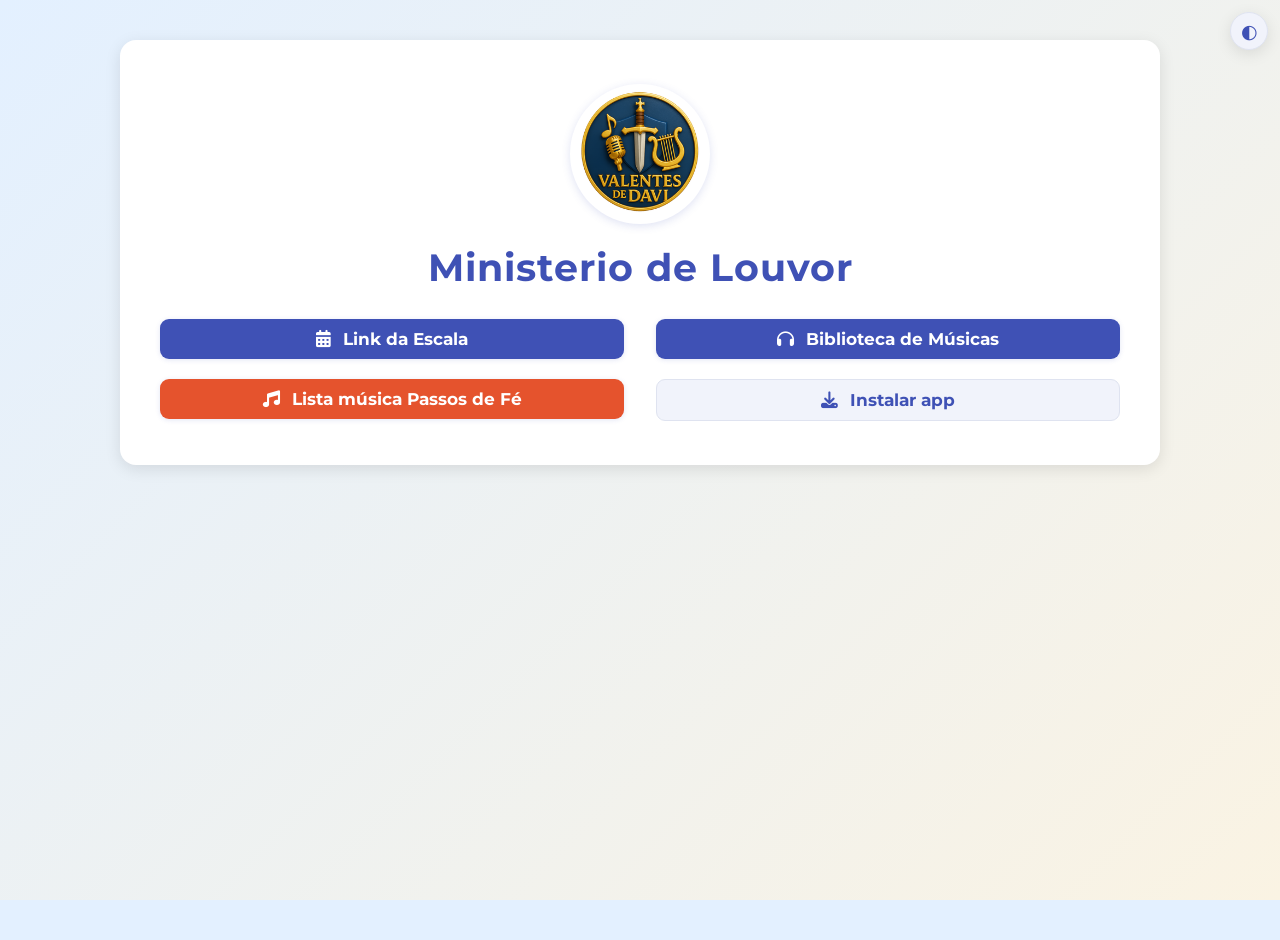
==== index.html @ 74cf9715 "Desktop: paginas usam a largura toda da tela (escala, repertorio e biblioteca em varias colunas, ini" ====
<!DOCTYPE html>
<html lang="pt-br">
<head>
  <meta charset="UTF-8" />
  <meta name="viewport" content="width=device-width, initial-scale=1" />
  <meta name="theme-color" content="#3f51b5">
  <link rel="manifest" href="manifest.webmanifest">
  <link rel="icon" type="image/png" href="icons/icon-192.png">
  <link rel="apple-touch-icon" href="icons/apple-touch-icon.png">
  <meta name="apple-mobile-web-app-capable" content="yes">
  <meta name="apple-mobile-web-app-title" content="Escala">
  <title>Ministerio de Louvor CEVD</title>
  <!-- Tipografia Moderna -->
  <link
    href="https://fonts.googleapis.com/css2?family=Plus+Jakarta+Sans:wght@500;600;700;800&display=swap"
    rel="stylesheet"
  />
  <link
    href="https://fonts.googleapis.com/css?family=Montserrat:400,500,600,700,800&display=swap"
    rel="stylesheet"
  />
  <!-- Ícones FontAwesome -->
  <link
    rel="stylesheet"
    href="https://cdnjs.cloudflare.com/ajax/libs/font-awesome/6.4.0/css/all.min.css"
  />
  <link rel="stylesheet" href="theme.css">
  <script src="theme.js"></script>
  <script src="site.js" defer></script>
  <style>
    body {
      background: var(--bg);
      background-image: var(--page-bg);
      background-attachment: fixed;
      font-family: var(--font);
      margin: 0;
      padding: 0;
      color: var(--text);
      min-height: 100vh;
    }

    .wrapper {
      display: flex;
      max-width: 1400px;
      margin: 40px auto;
      gap: 40px;
      padding: 0 16px;
      box-sizing: border-box;
      justify-content: center;
      flex-wrap: wrap;
    }

    .container {
      background: var(--surface);
      box-shadow: var(--shadow);
      border-radius: var(--radius);
      padding: 32px 16px;
      animation: fadeIn 1.2s;
      flex: 1 1 600px;
      max-width: 600px;
      box-sizing: border-box;
      min-width: 280px;
    }

    .logo {
      display: block;
      margin: 0 auto 18px auto;
      max-width: 120px;
      border-radius: 50%;
      box-shadow: 0 2px 8px rgba(63, 81, 181, 0.17);
      background: var(--surface);
      animation: fadeIn 1.2s;
    }

    h1 {
      text-align: center;
      color: var(--brand-text);
      margin-bottom: 24px;
      margin-top: 0;
      font-weight: 700;
      letter-spacing: 1px;
      font-size: 2.1em;
      animation: fadeIn 1.4s;
    }

    .spreadsheet {
      text-align: center;
      margin-top: 32px;
      animation: fadeIn 2s;
    }

    .spreadsheet a,
    .spreadsheet button {
      background: var(--brand);
      padding: 10px 26px;
      border-radius: 9px;
      color: var(--on-brand);
      text-decoration: none;
      font-weight: bold;
      font-size: 1.05em;
      transition: background 0.2s, box-shadow 0.2s;
      box-shadow: 0 1px 5px rgba(63, 81, 181, 0.15);
      display: block;
      width: 100%;
      max-width: 320px;
      margin: 0 auto;
      box-sizing: border-box;
      border: 0;
      cursor: pointer;
      font-family: inherit;
      text-align: center;
    }

    .spreadsheet a i,
    .spreadsheet button i {
      margin-right: 7px;
    }

    .spreadsheet a:hover,
    .spreadsheet button:hover {
      background: var(--brand-dark);
      box-shadow: 0 4px 16px rgba(63, 81, 181, 0.25);
    }

    .spreadsheet .coral { background: var(--coral); }
    .spreadsheet .coral:hover { background: var(--coral-dark); }

    .spreadsheet .ghost {
      background: var(--surface-2);
      color: var(--brand-text);
      border: 1px solid var(--border);
      box-shadow: none;
    }
    .spreadsheet .ghost:hover { background: var(--brand-soft); }

    .spreadsheet a:focus-visible,
    .spreadsheet button:focus-visible,
    .close-btn:focus-visible,
    .music-link:focus-visible,
    .playlist-link:focus-visible {
      outline: 3px solid var(--brand-text);
      outline-offset: 3px;
    }

    .help {
      text-align: center;
      color: var(--muted);
      font-size: 0.85em;
      margin: 14px auto 0;
      max-width: 320px;
    }

    @keyframes fadeIn {
      from { opacity: 0; transform: translateY(25px); }
      to { opacity: 1; transform: translateY(0); }
    }

    @media (max-width: 960px) {
      .wrapper { gap: 24px; }
    }

    /* Desktop: o cartão cresce e os botões ficam em duas colunas */
    @media (min-width: 900px) {
      .container { flex: 1 1 auto; max-width: 1040px; display: grid; grid-template-columns: repeat(2, minmax(0, 1fr)); gap: 20px 32px; padding: 44px 40px; }
      .container > .logo, .container > h1, .container > .help { grid-column: 1 / -1; }
      .container .logo { max-width: 140px; margin-bottom: 0; }
      .container h1 { margin-bottom: 8px; font-size: 2.4em; }
      .container > .spreadsheet { margin-top: 0; }
      .spreadsheet a, .spreadsheet button { max-width: none; }
    }

    @media (max-width: 650px) {
      .wrapper { flex-direction: column; align-items: center; gap: 32px; }
      .container { max-width: 100%; flex-basis: auto; min-width: auto; }
    }

    /* Janela do Passos de Fé: mesmo visual do app Valentes Connected (creme, azul-marinho e dourado) */
    .music-modal {
      --ap-bg: #f7f1e6; --ap-surface: #f8f0e4; --ap-strong: #f3e8d8; --ap-muted: #ede0cb;
      --ap-border: rgba(120, 53, 15, 0.12); --ap-text: #1f2937; --ap-text-muted: #6b7280;
      --ap-brand: #1e3a8a; --ap-brand-text: #1e3a8a; --ap-brand-soft: rgba(30, 58, 138, 0.1);
      --ap-accent: #eab308; --ap-shadow: 0 18px 44px rgba(39, 26, 12, 0.2);
      display: none;
      position: fixed;
      inset: 0;
      background: rgba(15, 23, 42, 0.6);
      -webkit-backdrop-filter: blur(4px);
      backdrop-filter: blur(4px);
      z-index: 1000;
      overflow-y: auto;
      font-family: 'Plus Jakarta Sans', var(--font);
    }
    @media (prefers-color-scheme: dark) {
      :root:not([data-theme="light"]) .music-modal {
        --ap-bg: #08111f; --ap-surface: #0c1627; --ap-strong: #111f36; --ap-muted: #13233b;
        --ap-border: rgba(255, 255, 255, 0.09); --ap-text: #f8fafc; --ap-text-muted: #94a3b8;
        --ap-brand: #2447a8; --ap-brand-text: #7fb0ff; --ap-brand-soft: rgba(96, 165, 250, 0.14);
        --ap-shadow: 0 28px 80px rgba(2, 6, 23, 0.6);
      }
    }
    :root[data-theme="dark"] .music-modal {
      --ap-bg: #08111f; --ap-surface: #0c1627; --ap-strong: #111f36; --ap-muted: #13233b;
      --ap-border: rgba(255, 255, 255, 0.09); --ap-text: #f8fafc; --ap-text-muted: #94a3b8;
      --ap-brand: #2447a8; --ap-brand-text: #7fb0ff; --ap-brand-soft: rgba(96, 165, 250, 0.14);
      --ap-shadow: 0 28px 80px rgba(2, 6, 23, 0.6);
    }

    .modal-content {
      background-color: var(--ap-bg);
      background-image:
        radial-gradient(circle at top left, rgba(234, 179, 8, 0.12), transparent 30%),
        radial-gradient(circle at top right, rgba(30, 58, 138, 0.12), transparent 32%);
      color: var(--ap-text);
      margin: 16px auto;
      width: calc(100% - 32px);
      max-width: none;
      height: calc(100vh - 32px);
      height: calc(100dvh - 32px);
      overflow-y: auto;
      overscroll-behavior: contain;
      border: 1px solid var(--ap-border);
      border-radius: 2rem;
      box-shadow: var(--ap-shadow);
      animation: fadeIn 0.35s ease;
    }

    .modal-header {
      position: sticky;
      top: 0;
      z-index: 10;
      display: flex;
      flex-wrap: wrap;
      align-items: center;
      gap: 14px 16px;
      padding: 22px 26px;
      background: var(--ap-strong);
      border-bottom: 1px solid var(--ap-border);
      border-radius: 2rem 2rem 0 0;
    }
    .mh-icon {
      flex: none;
      width: 48px;
      height: 48px;
      display: grid;
      place-items: center;
      border-radius: 1rem;
      background: var(--ap-brand);
      color: #fff;
      font-size: 20px;
      box-shadow: 0 8px 20px rgba(30, 58, 138, 0.3);
    }
    .mh-text { flex: 1 1 200px; min-width: 0; }
    .mh-title {
      margin: 0;
      font-size: 1.3rem;
      font-weight: 800;
      text-transform: uppercase;
      letter-spacing: -0.01em;
      color: var(--ap-text);
    }
    .mh-sub {
      margin: 4px 0 0;
      display: flex;
      align-items: center;
      gap: 10px;
      flex-wrap: wrap;
      font-size: 0.68rem;
      font-weight: 700;
      text-transform: uppercase;
      letter-spacing: 0.14em;
      color: var(--ap-text-muted);
    }
    .mh-count {
      padding: 3px 11px;
      border-radius: 999px;
      border: 1px solid rgba(30, 58, 138, 0.22);
      background: var(--ap-brand-soft);
      color: var(--ap-brand-text);
      letter-spacing: 0.1em;
    }
    .close-btn {
      flex: none;
      width: 40px;
      height: 40px;
      display: inline-flex;
      align-items: center;
      justify-content: center;
      border: 1px solid var(--ap-border);
      border-radius: 0.75rem;
      background: var(--ap-muted);
      color: var(--ap-text-muted);
      font-size: 16px;
      cursor: pointer;
      box-shadow: 0 1px 2px rgba(15, 23, 42, 0.06);
      transition: color 0.2s, background-color 0.2s, transform 0.2s;
    }
    .close-btn:hover { color: var(--ap-brand-text); background: var(--ap-surface); }
    .close-btn:active { transform: scale(0.96); }
    .mh-actions { flex: 1 1 100%; display: flex; flex-wrap: wrap; gap: 10px; }
    .playlist-link,
    .more-link {
      display: inline-flex;
      align-items: center;
      gap: 8px;
      padding: 10px 18px;
      border-radius: 999px;
      font-size: 0.68rem;
      font-weight: 800;
      text-transform: uppercase;
      letter-spacing: 0.1em;
      text-decoration: none;
      transition: transform 0.2s, box-shadow 0.2s, background-color 0.2s;
    }
    .playlist-link { background: var(--ap-accent); color: #1f2937; box-shadow: 0 6px 16px rgba(234, 179, 8, 0.35); }
    .playlist-link:hover { transform: translateY(-2px); box-shadow: 0 10px 22px rgba(234, 179, 8, 0.45); }
    .more-link { background: var(--ap-muted); color: var(--ap-text-muted); border: 1px solid var(--ap-border); }
    .more-link:hover { background: var(--ap-surface); color: var(--ap-brand-text); }

    .music-list {
      padding: 22px 26px 28px;
      display: grid;
      grid-template-columns: repeat(auto-fill, minmax(280px, 1fr));
      gap: 14px;
    }
    .music-empty { grid-column: 1 / -1; text-align: center; color: var(--ap-text-muted); margin: 20px 0; }

    .music-item {
      background: var(--ap-surface);
      border: 1px solid var(--ap-border);
      border-radius: 1.25rem;
      overflow: hidden;
      box-shadow: 0 1px 2px rgba(15, 23, 42, 0.06);
      transition: transform 0.2s, box-shadow 0.2s;
    }
    .music-item:hover { transform: translateY(-3px); box-shadow: 0 14px 30px rgba(15, 23, 42, 0.14); }
    .mi-top {
      display: flex;
      align-items: center;
      gap: 12px;
      padding: 14px;
      border-bottom: 1px solid var(--ap-border);
    }
    .mi-icon {
      flex: none;
      width: 40px;
      height: 40px;
      display: grid;
      place-items: center;
      border-radius: 0.75rem;
      background: var(--ap-brand);
      color: #fff;
      font-size: 14px;
    }
    .mi-text { flex: 1; min-width: 0; }
    .music-title {
      font-size: 0.78rem;
      font-weight: 800;
      text-transform: uppercase;
      line-height: 1.25;
      color: var(--ap-text);
      overflow-wrap: anywhere;
    }
    .music-artist { margin-top: 3px; font-size: 0.7rem; font-weight: 600; color: var(--ap-text-muted); }
    .mi-num {
      flex: none;
      width: 32px;
      height: 32px;
      display: grid;
      place-items: center;
      border-radius: 0.6rem;
      background: var(--ap-muted);
      font-size: 0.7rem;
      font-weight: 800;
      color: var(--ap-text-muted);
      font-variant-numeric: tabular-nums;
    }
    .music-links { display: grid; grid-template-columns: repeat(4, 1fr); gap: 6px; padding: 12px 14px 14px; }
    .music-link {
      display: flex;
      align-items: center;
      justify-content: center;
      padding: 10px 0;
      border-radius: 0.6rem;
      background: var(--ap-strong);
      border: 1px solid var(--ap-border);
      font-size: 13px;
      text-decoration: none;
      transition: transform 0.2s, box-shadow 0.2s, background-color 0.2s, color 0.2s, border-color 0.2s;
    }
    .music-link:hover { transform: scale(1.08); box-shadow: 0 6px 14px rgba(15, 23, 42, 0.18); color: #fff; }
    .music-link.yt { color: #dc2626; }
    .music-link.sp { color: #16a34a; }
    .music-link.lt { color: #2563eb; }
    .music-link.cf { color: #9333ea; }
    .music-link.yt:hover { background: #dc2626; border-color: #dc2626; }
    .music-link.sp:hover { background: #16a34a; border-color: #16a34a; }
    .music-link.lt:hover { background: #2563eb; border-color: #2563eb; }
    .music-link.cf:hover { background: #9333ea; border-color: #9333ea; }

    /* Desktop: a janela usa a tela toda; o cabeçalho vira uma linha só e a lista ganha mais colunas */
    @media (min-width: 900px) {
      .modal-header { flex-wrap: nowrap; padding: 22px 32px; }
      .mh-text { order: 1; }
      .mh-actions { order: 2; flex: none; }
      .close-btn { order: 3; }
      .music-list { padding: 28px 32px 36px; gap: 16px; }
    }
    @media (min-width: 1400px) {
      .mh-title { font-size: 1.6rem; }
      .music-title { font-size: 0.85rem; }
      .music-artist { font-size: 0.76rem; }
      .music-list { grid-template-columns: repeat(auto-fill, minmax(320px, 1fr)); }
    }

    /* Celular: folha em tela cheia, uma coluna, botões fáceis de tocar e respeitando a área segura */
    @media (max-width: 640px) {
      .modal-content { margin: 0; width: 100%; height: 100vh; height: 100dvh; border: 0; border-radius: 0; }
      .modal-header { padding: max(14px, env(safe-area-inset-top)) 14px 14px; border-radius: 0; gap: 12px; }
      .mh-icon { width: 42px; height: 42px; font-size: 17px; }
      .mh-title { font-size: 1.1rem; }
      .mh-actions { gap: 8px; }
      .playlist-link, .more-link { flex: 1 1 100%; justify-content: center; padding: 12px 16px; }
      .music-list { padding: 14px 14px max(24px, env(safe-area-inset-bottom)); grid-template-columns: 1fr; gap: 12px; }
      .music-link { padding: 13px 0; font-size: 15px; }
    }
  </style>
</head>
<body>
  <button type="button" class="theme-btn theme-fab" data-theme-toggle></button>
  <div class="wrapper">
    <!-- Ministério Louvor -->
    <div class="container">
      <img src="logo louvor.png" alt="Logo Valentes de Davi" class="logo" />
      <h1>Ministerio de Louvor</h1>

      <div class="spreadsheet">
        <a
          href="escala/"
        >
          <i class="fa-solid fa-calendar-days"></i> Link da Escala
        </a>
      </div>

      <div class="spreadsheet">
        <a
          href="musicas/biblioteca-musicas.html"
        >
          <i class="fa-solid fa-headphones"></i> Biblioteca de Músicas
        </a>
      </div>

      <div class="spreadsheet">
        <button type="button" id="openMusic" class="coral" aria-haspopup="dialog">
          <i class="fa-solid fa-music"></i> Lista música Passos de Fé
        </button>
      </div>

      <div class="spreadsheet" id="installBox">
        <button type="button" id="install" class="ghost"><i class="fa-solid fa-download"></i> Instalar app</button>
      </div>
      <p class="help" id="installHelp" hidden>Para instalar: no Chrome ou Edge, abra o menu do navegador (⋮) e toque em "Instalar app" ou "Adicionar à tela inicial". No iPhone, toque em Compartilhar e depois em "Adicionar à Tela de Início".</p>
    </div>
  </div>

  <!-- Modal de Músicas -->
  <div id="musicModal" class="music-modal" role="dialog" aria-modal="true" aria-labelledby="musicModalTitle">
    <div class="modal-content">
      <div class="modal-header">
        <span class="mh-icon" aria-hidden="true"><i class="fa-solid fa-music"></i></span>
        <div class="mh-text">
          <h2 id="musicModalTitle" class="mh-title">Passos de Fé</h2>
          <p class="mh-sub">Lista de músicas <span class="mh-count" id="musicCount"></span></p>
        </div>
        <button class="close-btn" id="closeMusic" type="button" aria-label="Fechar"><i class="fa-solid fa-xmark" aria-hidden="true"></i></button>
        <div class="mh-actions">
          <a href="https://music.youtube.com/playlist?list=PLXBrOMx1jKOD9VeCl7CZ34H29x4gSOY9n&si=ZlGxVbCV6Nu5wPfF" target="_blank" rel="noopener noreferrer" class="playlist-link"><i class="fa-brands fa-youtube" aria-hidden="true"></i> Playlist no YouTube Music</a>
          <a href="musicas/biblioteca-musicas.html?tema=Passos%20de%20F%C3%A9" class="more-link"><i class="fa-solid fa-book-open" aria-hidden="true"></i> Todas do tema na Biblioteca</a>
        </div>
      </div>

      <div class="music-list" id="musicList"><p class="music-empty" id="musicEmpty">Carregando a lista…</p></div>
    </div>
  </div>

  <script>
    // Lista do Passos de Fé: a ordem vem de passos-de-fe.json e cada música é buscada na Biblioteca de Músicas
    // (nome e cantor oficiais). Os links de letra e cifra do arquivo continuam valendo.
    var BIB_URL = 'https://ipdrbhkzluuwjulkhjkd.supabase.co/functions/v1/biblioteca-musicas';
    function nrm(t) { return String(t || '').normalize('NFD').replace(/[̀-ͯ]/g, '').toLowerCase().replace(/[^a-z0-9 ]/g, ' ').replace(/\s+/g, ' ').trim(); }
    function dist(a, b) {
      var prev = [], i, j;
      for (j = 0; j <= b.length; j++) prev[j] = j;
      for (i = 1; i <= a.length; i++) {
        var cur = [i];
        for (j = 1; j <= b.length; j++) cur[j] = Math.min(prev[j] + 1, cur[j - 1] + 1, prev[j - 1] + (a.charAt(i - 1) === b.charAt(j - 1) ? 0 : 1));
        prev = cur;
      }
      return prev[b.length];
    }
    function mesmoCantor(a, b) {
      a = nrm(a); b = nrm(b);
      return a === b || a.indexOf(b) >= 0 || b.indexOf(a) >= 0 || dist(a, b) <= 2;
    }
    function achaNaBiblioteca(item, lib) {
      var t = nrm(item.musica);
      return lib.filter(function (l) { return nrm(l.musica) === t && mesmoCantor(l.cantor, item.cantor); })[0] || null;
    }
    function lerBiblioteca() {
      return fetch(BIB_URL, { cache: 'no-store' }).then(function (r) {
        if (!r.ok) throw new Error('http ' + r.status);
        return r.json();
      }).then(function (j) {
        try { localStorage.setItem('passos-lib', JSON.stringify(j.musicas)); } catch (e) {}
        return j.musicas;
      }).catch(function () {
        try { return JSON.parse(localStorage.getItem('passos-lib') || 'null') || []; } catch (e) { return []; }
      });
    }
    function carregarPassosDeFe() {
      var box = document.getElementById('musicList');
      Promise.all([
        fetch('passos-de-fe.json').then(function (r) { if (!r.ok) throw new Error('http ' + r.status); return r.json(); }),
        lerBiblioteca()
      ]).then(function (res) {
        var lista = res[0].musicas || [], lib = res[1];
        box.textContent = '';
        document.getElementById('musicCount').textContent = lista.length + ' músicas';
        lista.forEach(function (m, i) {
          var oficial = achaNaBiblioteca(m, lib) || m;
          var q = encodeURIComponent(oficial.musica + ' ' + oficial.cantor);
          var yt = 'https://www.youtube.com/results?search_query=' + q;
          var item = document.createElement('div'); item.className = 'music-item';
          var top = document.createElement('div'); top.className = 'mi-top';
          var icon = document.createElement('div'); icon.className = 'mi-icon';
          icon.innerHTML = '<i class="fa-solid fa-music" aria-hidden="true"></i>';
          var txt = document.createElement('div'); txt.className = 'mi-text';
          var t = document.createElement('div'); t.className = 'music-title'; t.textContent = oficial.musica;
          var a = document.createElement('div'); a.className = 'music-artist'; a.textContent = oficial.cantor;
          txt.appendChild(t); txt.appendChild(a);
          var num = document.createElement('div'); num.className = 'mi-num'; num.textContent = i + 1;
          top.appendChild(icon); top.appendChild(txt); top.appendChild(num);
          var links = document.createElement('div'); links.className = 'music-links';
          [['yt', 'YouTube', 'fa-brands fa-youtube', yt],
           ['sp', 'Spotify', 'fa-brands fa-spotify', m.spotify || 'https://open.spotify.com/search/' + q],
           ['lt', 'Letra', 'fa-solid fa-microphone-lines', m.letra || 'https://www.google.com/search?q=' + q + '%20letra%20site%3Aletras.mus.br'],
           ['cf', 'Cifra', 'fa-solid fa-guitar', m.cifra || 'https://www.google.com/search?q=' + q + '%20cifra%20site%3Acifraclub.com.br']].forEach(function (k) {
            var l = document.createElement('a');
            l.href = k[3]; l.target = '_blank'; l.rel = 'noopener noreferrer'; l.className = 'music-link ' + k[0];
            l.title = k[1]; l.setAttribute('aria-label', k[1] + ': ' + oficial.musica);
            l.innerHTML = '<i class="' + k[2] + '" aria-hidden="true"></i>';
            links.appendChild(l);
          });
          item.appendChild(top); item.appendChild(links);
          box.appendChild(item);
        });
      }).catch(function () {
        box.textContent = '';
        var p = document.createElement('p'); p.className = 'music-empty';
        p.textContent = 'Não consegui carregar a lista agora. Tente de novo mais tarde.';
        box.appendChild(p);
      });
    }
    carregarPassosDeFe();

    var musicModal = document.getElementById('musicModal');
    var openBtn = document.getElementById('openMusic');
    var closeBtn = document.getElementById('closeMusic');

    function openMusicModal() {
      musicModal.style.display = 'block';
      document.body.style.overflow = 'hidden';
      closeBtn.focus();
    }

    function closeMusicModal() {
      musicModal.style.display = 'none';
      document.body.style.overflow = 'auto';
      openBtn.focus();
    }

    openBtn.addEventListener('click', openMusicModal);
    closeBtn.addEventListener('click', closeMusicModal);

    // Fechar modal ao clicar fora do conteúdo
    musicModal.addEventListener('click', function (event) {
      if (event.target === musicModal) closeMusicModal();
    });

    document.addEventListener('keydown', function (event) {
      if (musicModal.style.display !== 'block') return;
      if (event.key === 'Escape') { closeMusicModal(); return; }
      if (event.key === 'Tab') {
        // mantém o foco dentro do modal
        var items = musicModal.querySelectorAll('a[href], button');
        var first = items[0], last = items[items.length - 1];
        if (event.shiftKey && document.activeElement === first) { event.preventDefault(); last.focus(); }
        else if (!event.shiftKey && document.activeElement === last) { event.preventDefault(); first.focus(); }
      }
    });
  </script>
</body>
</html>
---- theme.css ----
/* Tema único do site (claro e escuro). Todas as páginas usam estas variáveis. */
:root {
  --font: "Montserrat", "Segoe UI", system-ui, -apple-system, Arial, sans-serif;
  --bg: #e3f0ff;
  --page-bg: linear-gradient(135deg, #e3f0ff 0%, #faf3e3 100%);
  --surface: #ffffff;
  --surface-2: #f1f3fb;
  --border: #dfe3f0;
  --text: #1f2533;
  --muted: #5f6b85;
  --brand: #3f51b5;
  --brand-dark: #283593;
  --brand-text: #3f51b5;
  --brand-soft: #e8ebfa;
  --on-brand: #ffffff;
  --coral: #e5532d;
  --coral-dark: #c4421f;
  --today: #b4570a;
  --today-soft: #fdebd6;
  --warn: #b45309;
  --empty: #8b97a4;
  --radius: 16px;
  --shadow: 0 4px 16px rgba(0, 0, 0, 0.10);
  color-scheme: light;
}
@media (prefers-color-scheme: dark) {
  :root:not([data-theme="light"]) {
    --bg: #0f1626;
    --page-bg: linear-gradient(135deg, #0f1626 0%, #1b1a17 100%);
    --surface: #172033;
    --surface-2: #1d2740;
    --border: #2a3552;
    --text: #e6e9ef;
    --muted: #a5afc0;
    --brand: #5361bd;
    --brand-dark: #6b79d1;
    --brand-text: #9fb0ff;
    --brand-soft: #1f2b52;
    --on-brand: #ffffff;
    --coral: #e5532d;
    --coral-dark: #ff6b3d;
    --today: #f0a15a;
    --today-soft: #3a2815;
    --warn: #fbbf24;
    --empty: #6f7d8b;
    --shadow: 0 4px 16px rgba(0, 0, 0, 0.5);
    color-scheme: dark;
  }
}
:root[data-theme="dark"] {
  --bg: #0f1626;
  --page-bg: linear-gradient(135deg, #0f1626 0%, #1b1a17 100%);
  --surface: #172033;
  --surface-2: #1d2740;
  --border: #2a3552;
  --text: #e6e9ef;
  --muted: #a5afc0;
  --brand: #5361bd;
  --brand-dark: #6b79d1;
  --brand-text: #9fb0ff;
  --brand-soft: #1f2b52;
  --on-brand: #ffffff;
  --coral: #e5532d;
  --coral-dark: #ff6b3d;
  --today: #f0a15a;
  --today-soft: #3a2815;
  --warn: #fbbf24;
  --empty: #6f7d8b;
  --shadow: 0 4px 16px rgba(0, 0, 0, 0.5);
  color-scheme: dark;
}

/* Botão de alternar tema */
.theme-btn { width: 38px; height: 38px; flex: none; border-radius: 50%; border: 1px solid var(--border); background: var(--surface-2); color: var(--brand-text); cursor: pointer; display: inline-grid; place-items: center; font-size: 19px; line-height: 1; padding: 0; }
.theme-btn::before { content: "\25D0"; }
.theme-btn:hover { background: var(--brand-soft); }
.theme-btn:focus-visible { outline: 2px solid var(--brand-text); outline-offset: 2px; }
.theme-fab { position: fixed; top: 12px; right: 12px; z-index: 40; box-shadow: var(--shadow); }

/* Menu do site (páginas Escala e Músicas) */
.site-nav { background: var(--surface); box-shadow: 0 2px 10px rgba(63, 81, 181, 0.12); position: sticky; top: 0; z-index: 50; }
.site-nav.rounded { border: 1px solid var(--border); border-radius: 14px; margin-bottom: 4px; }
.site-nav-in { max-width: 1400px; margin: 0 auto; padding: 8px 14px; display: flex; align-items: center; gap: 10px; flex-wrap: wrap; }
.site-brand { display: flex; align-items: center; gap: 10px; font-weight: 700; color: var(--brand-text); text-decoration: none; letter-spacing: .3px; }
.site-brand img { border-radius: 50%; background: var(--surface); }
.site-links { display: flex; gap: 4px; margin-left: auto; }
.site-links a { padding: 8px 14px; border-radius: 999px; font-weight: 600; font-size: .95em; color: var(--brand-text); text-decoration: none; }
.site-links a:hover { background: var(--brand-soft); }
.site-links a[aria-current="page"] { background: var(--brand); color: var(--on-brand); }
.site-brand:focus-visible, .site-links a:focus-visible { outline: 2px solid var(--brand-text); outline-offset: 2px; }
@media (max-width: 700px) { .site-brand span { display: none; } .site-nav-in { padding: 8px 10px; gap: 6px; } .site-links { gap: 0; } .site-links a { padding: 8px 9px; font-size: .88em; } }
@media (max-width: 380px) { .site-links a { padding: 8px 6px; font-size: .8em; } }

/* Aviso de versão nova */
.update-bar { position: fixed; left: 12px; right: 12px; bottom: 12px; z-index: 2000; max-width: 480px; margin: 0 auto; display: flex; align-items: center; gap: 10px; flex-wrap: wrap; background: var(--surface); color: var(--text); border: 1px solid var(--border); border-radius: 12px; padding: 12px 14px; box-shadow: var(--shadow); font-size: 14px; }
.update-bar span { flex: 1 1 160px; font-weight: 600; }
.update-bar button { font: inherit; font-weight: 600; border: 0; border-radius: 8px; padding: 8px 14px; background: var(--brand); color: var(--on-brand); cursor: pointer; }
.update-bar button.ghost { background: var(--surface-2); color: var(--brand-text); border: 1px solid var(--border); }
.update-bar button:focus-visible { outline: 2px solid var(--brand-text); outline-offset: 2px; }

/* Diálogo de confirmação (excluir do repertório) */
dialog.dlg { border: 1px solid var(--border); border-radius: var(--radius); background: var(--surface); color: var(--text); padding: 0; width: min(420px, calc(100vw - 24px)); }
dialog.dlg::backdrop { background: rgba(0, 0, 0, .55); }
.dlg-form { display: grid; gap: 12px; padding: 18px; font-family: var(--font); }
.dlg-form h2 { margin: 0; font-size: 20px; color: var(--brand-text); }
.dlg-form p { margin: 0; overflow-wrap: anywhere; }
.dlg-form label { display: grid; gap: 5px; font-size: 13px; font-weight: 600; color: var(--muted); }
.dlg-form input { width: 100%; padding: 10px 12px; border-radius: 10px; border: 1px solid var(--border); background: var(--bg); color: var(--text); font: inherit; font-weight: 400; }
.dlg-msg { font-size: 13px; min-height: 1.2em; color: var(--muted); }
.dlg-msg.err { color: #dc2626; }
.dlg-actions { display: flex; gap: 8px; justify-content: flex-end; }
.dlg-btn { font: inherit; font-weight: 600; border: 1px solid var(--border); background: var(--surface-2); color: var(--text); border-radius: 10px; padding: 8px 16px; cursor: pointer; }
.dlg-btn.danger { background: #dc2626; border-color: #dc2626; color: #fff; }
.dlg-btn:disabled { opacity: .6; cursor: default; }
.dlg-btn:focus-visible, .dlg-form input:focus-visible { outline: 2px solid var(--brand-text); outline-offset: 2px; }
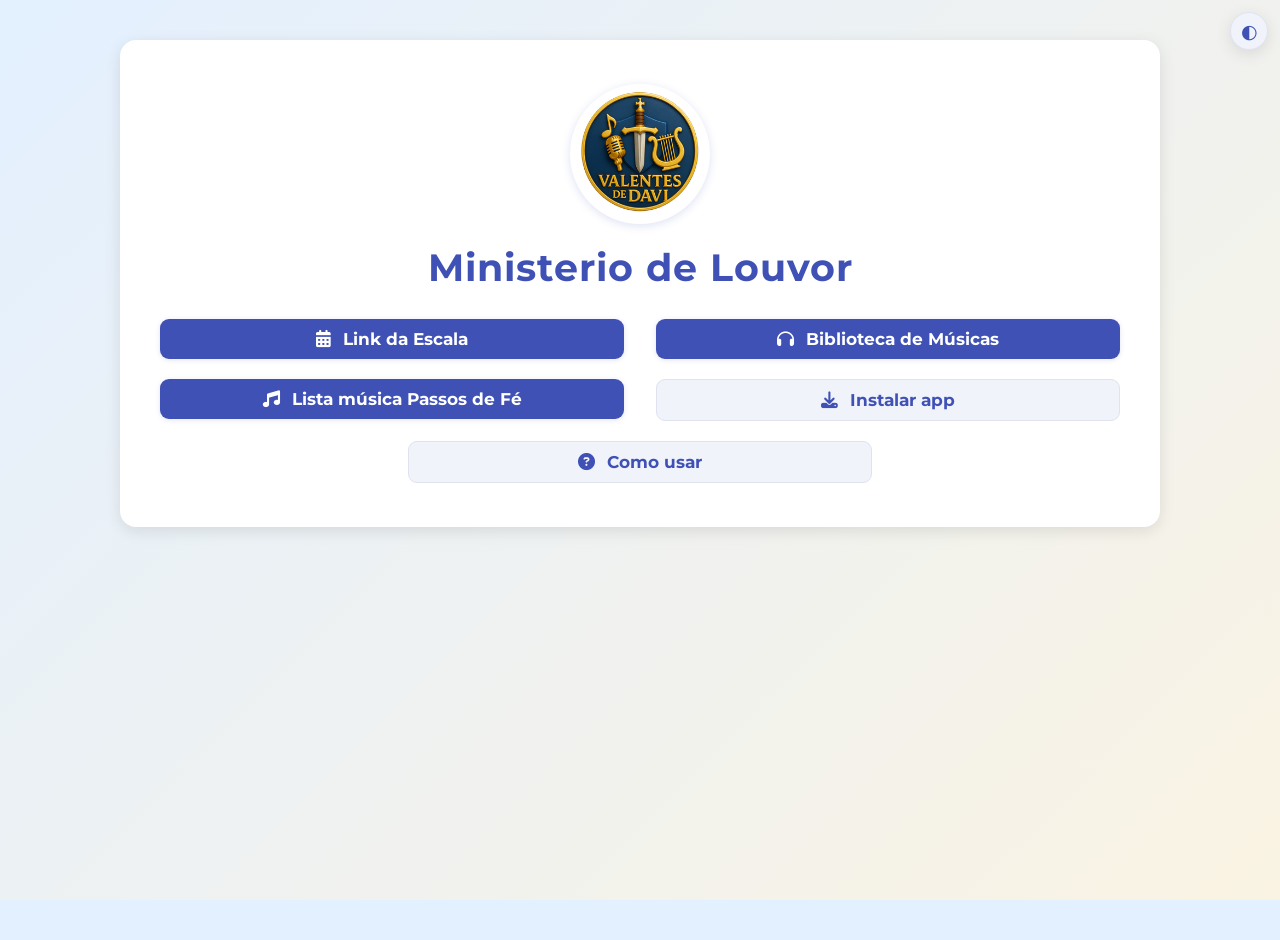
==== commit ce16becb: "Tutorial 'Como usar' em pagina propria (botao na tela inicial) com telas do celular; imagens e pagin" ====
--- a/index.html
+++ b/index.html
@@ -166,6 +166,7 @@
       .container .logo { max-width: 140px; margin-bottom: 0; }
       .container h1 { margin-bottom: 8px; font-size: 2.4em; }
       .container > .spreadsheet { margin-top: 0; }
+      .container > .spreadsheet.ultimo { grid-column: 1 / -1; justify-self: center; width: calc(50% - 16px); }   /* última linha, centralizado entre as duas colunas */
       .spreadsheet a, .spreadsheet button { max-width: none; }
     }
 
@@ -450,13 +451,18 @@
       </div>
 
       <div class="spreadsheet">
-        <button type="button" id="openMusic" class="coral" aria-haspopup="dialog">
+        <button type="button" id="openMusic" aria-haspopup="dialog">
           <i class="fa-solid fa-music"></i> Lista música Passos de Fé
         </button>
       </div>
 
       <div class="spreadsheet" id="installBox">
         <button type="button" id="install" class="ghost"><i class="fa-solid fa-download"></i> Instalar app</button>
+      </div>
+      <div class="spreadsheet ultimo">
+        <a href="como-usar/" class="ghost">
+          <i class="fa-solid fa-circle-question"></i> Como usar
+        </a>
       </div>
       <p class="help" id="installHelp" hidden>Para instalar: no Chrome ou Edge, abra o menu do navegador (⋮) e toque em "Instalar app" ou "Adicionar à tela inicial". No iPhone, toque em Compartilhar e depois em "Adicionar à Tela de Início".</p>
     </div>
--- a/theme.css
+++ b/theme.css
@@ -113,3 +113,6 @@
 .dlg-btn.danger { background: #dc2626; border-color: #dc2626; color: #fff; }
 .dlg-btn:disabled { opacity: .6; cursor: default; }
 .dlg-btn:focus-visible, .dlg-form input:focus-visible { outline: 2px solid var(--brand-text); outline-offset: 2px; }
+.dlg-form select { width: 100%; padding: 10px 12px; border-radius: 10px; border: 1px solid var(--border); background: var(--bg); color: var(--text); font: inherit; font-weight: 400; }
+.dlg-form select:focus-visible { outline: 2px solid var(--brand-text); outline-offset: 2px; }
+.dlg-btn.primary { background: var(--brand); border-color: var(--brand); color: var(--on-brand); }
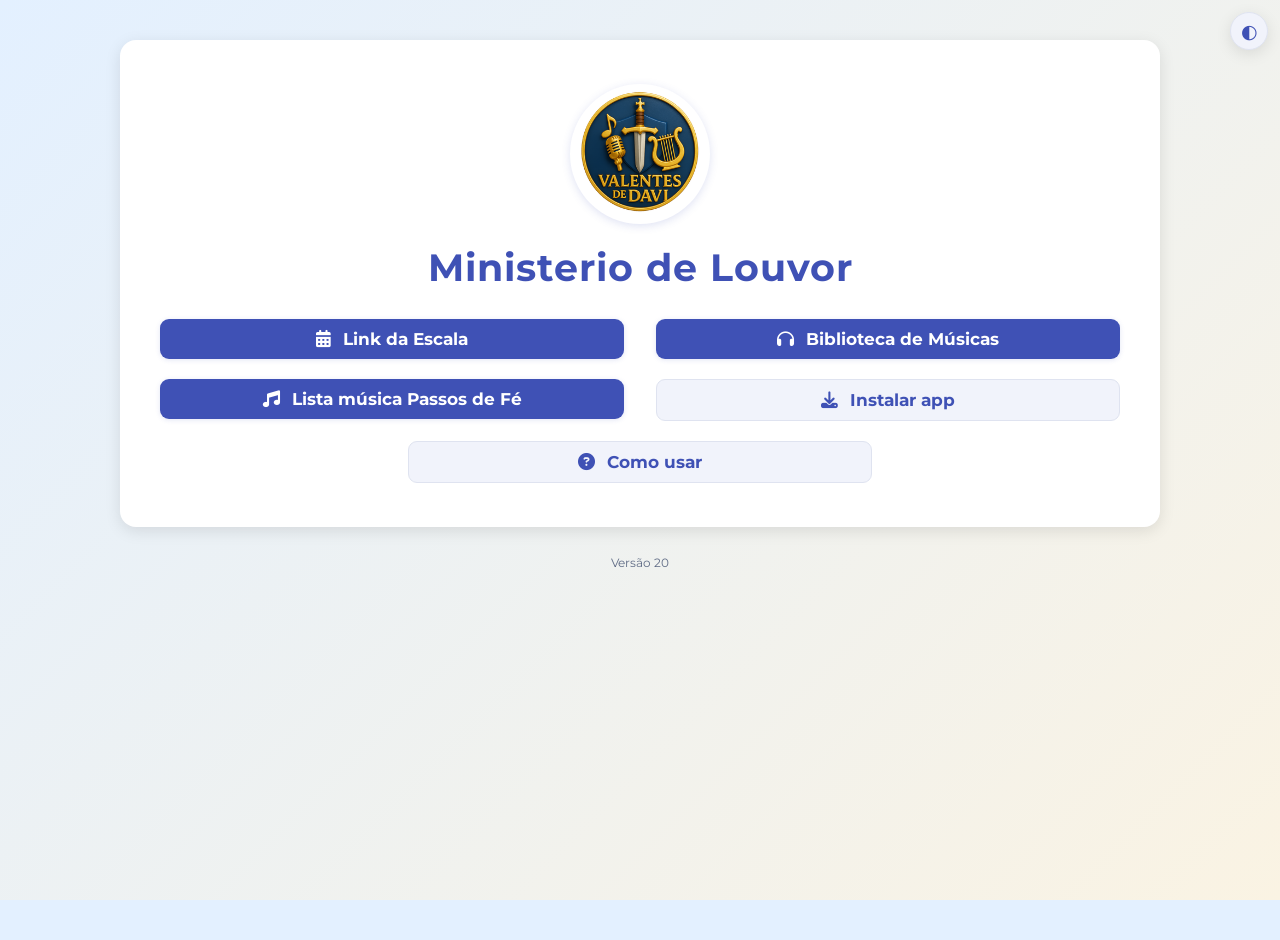
==== commit a1159d3b: "Versao do site na tela inicial (version.js e a unica fonte; o cache do service worker usa o mesmo nu" ====
--- a/index.html
+++ b/index.html
@@ -27,6 +27,7 @@
   <link rel="stylesheet" href="theme.css">
   <script src="theme.js"></script>
   <script src="site.js" defer></script>
+  <script src="version.js"></script>
   <style>
     body {
       background: var(--bg);
@@ -271,6 +272,7 @@
       letter-spacing: 0.14em;
       color: var(--ap-text-muted);
     }
+    .mh-obs { margin: 6px 0 0; font-size: 12.5px; font-style: italic; color: var(--muted); letter-spacing: 0; text-transform: none; }
     .mh-count {
       padding: 3px 11px;
       border-radius: 999px;
@@ -424,6 +426,7 @@
       .music-list { padding: 14px 14px max(24px, env(safe-area-inset-bottom)); grid-template-columns: 1fr; gap: 12px; }
       .music-link { padding: 13px 0; font-size: 15px; }
     }
+    .versao { flex: 1 1 100%; text-align: center; margin: -12px 0 0; font-size: 12px; color: var(--muted); }
   </style>
 </head>
 <body>
@@ -466,6 +469,7 @@
       </div>
       <p class="help" id="installHelp" hidden>Para instalar: no Chrome ou Edge, abra o menu do navegador (⋮) e toque em "Instalar app" ou "Adicionar à tela inicial". No iPhone, toque em Compartilhar e depois em "Adicionar à Tela de Início".</p>
     </div>
+    <p class="versao" id="versao" aria-label="Versão do site"></p>
   </div>
 
   <!-- Modal de Músicas -->
@@ -476,6 +480,7 @@
         <div class="mh-text">
           <h2 id="musicModalTitle" class="mh-title">Passos de Fé</h2>
           <p class="mh-sub">Lista de músicas <span class="mh-count" id="musicCount"></span></p>
+          <p class="mh-obs">Obs.: lista de músicas feita pelo pastor Linnyson</p>
         </div>
         <button class="close-btn" id="closeMusic" type="button" aria-label="Fechar"><i class="fa-solid fa-xmark" aria-hidden="true"></i></button>
         <div class="mh-actions">
@@ -604,5 +609,6 @@
       }
     });
   </script>
+  <script>document.getElementById('versao').textContent = 'Versão ' + (window.SITE_VERSAO || '');</script>
 </body>
 </html>
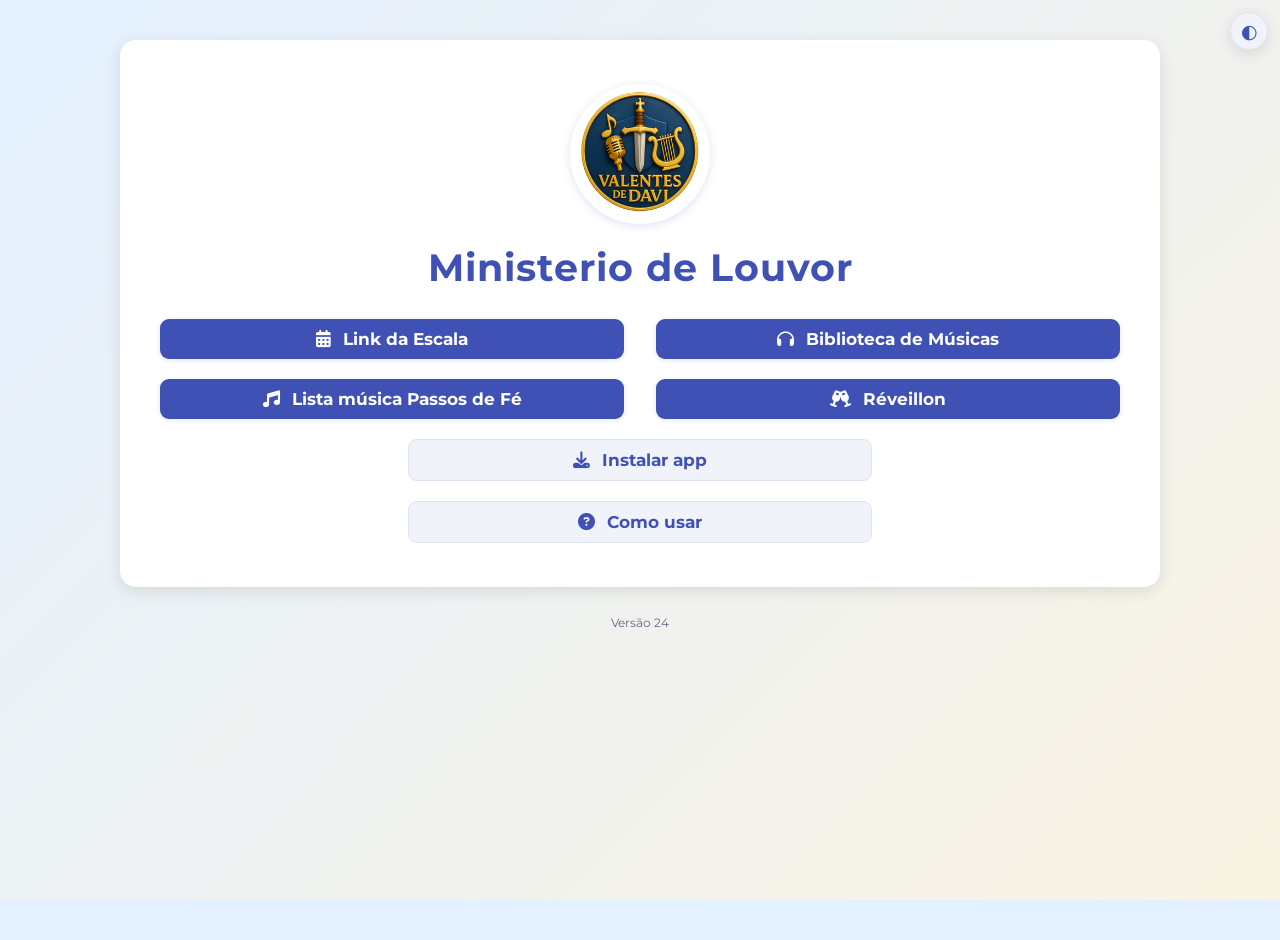
==== commit c57e5bb9: "Reveillon: pagina com as duas bandas (escala) e as musicas, botao na tela inicial. Versao 24 Co-Auth" ====
--- a/index.html
+++ b/index.html
@@ -459,7 +459,13 @@
         </button>
       </div>
 
-      <div class="spreadsheet" id="installBox">
+      <div class="spreadsheet">
+        <a href="reveillon/">
+          <i class="fa-solid fa-champagne-glasses"></i> Réveillon
+        </a>
+      </div>
+
+      <div class="spreadsheet ultimo" id="installBox">
         <button type="button" id="install" class="ghost"><i class="fa-solid fa-download"></i> Instalar app</button>
       </div>
       <div class="spreadsheet ultimo">
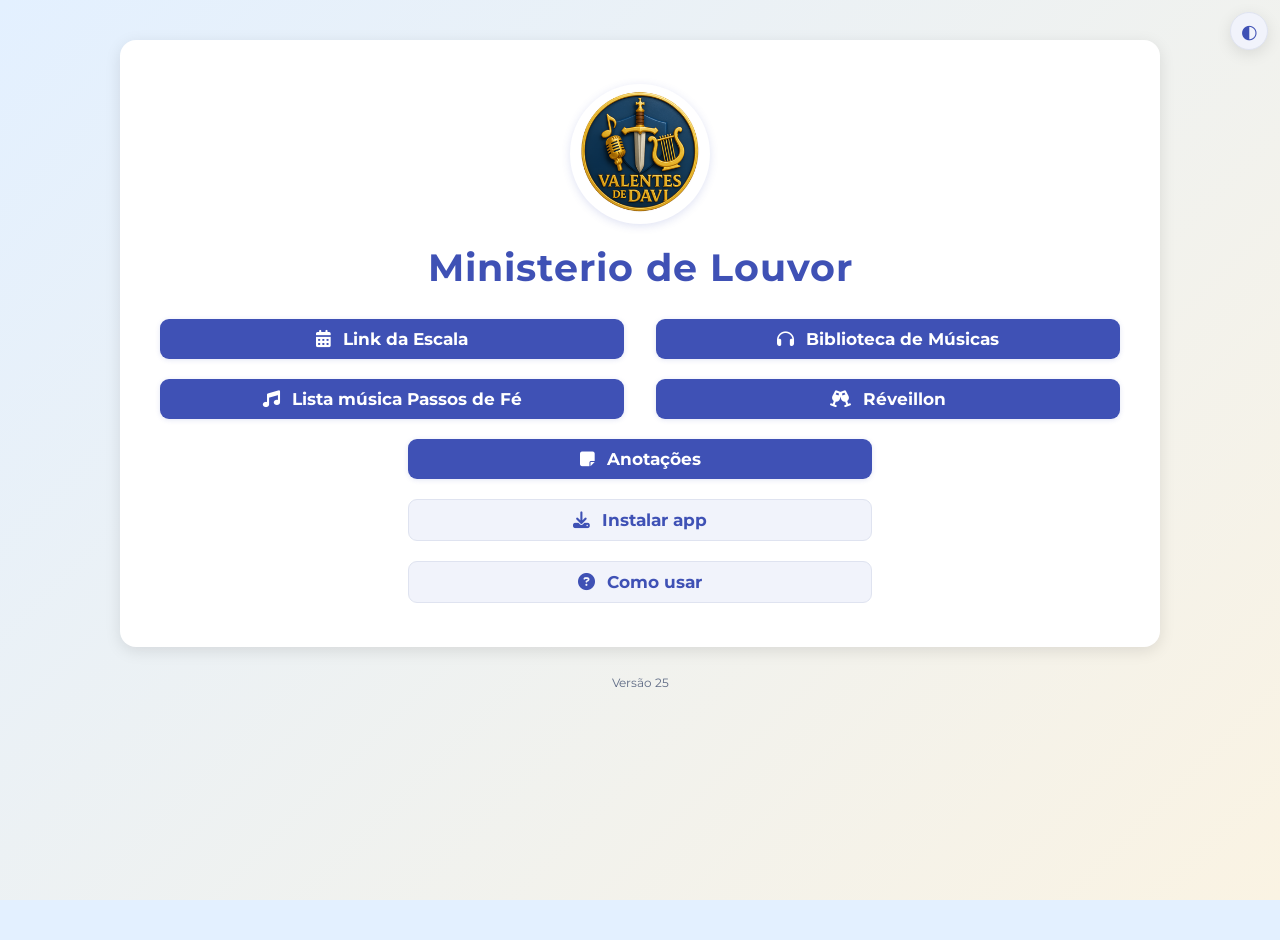
==== commit 0ad470ae: "Letra e Cifra buscam direto no Letras.mus.br e Cifra Club; nova pagina Anotacoes (letras/cifras por " ====
--- a/index.html
+++ b/index.html
@@ -465,6 +465,12 @@
         </a>
       </div>
 
+      <div class="spreadsheet ultimo">
+        <a href="anotacoes/">
+          <i class="fa-solid fa-note-sticky"></i> Anotações
+        </a>
+      </div>
+
       <div class="spreadsheet ultimo" id="installBox">
         <button type="button" id="install" class="ghost"><i class="fa-solid fa-download"></i> Instalar app</button>
       </div>
@@ -559,8 +565,8 @@
           var links = document.createElement('div'); links.className = 'music-links';
           [['yt', 'YouTube', 'fa-brands fa-youtube', yt],
            ['sp', 'Spotify', 'fa-brands fa-spotify', m.spotify || 'https://open.spotify.com/search/' + q],
-           ['lt', 'Letra', 'fa-solid fa-microphone-lines', m.letra || 'https://www.google.com/search?q=' + q + '%20letra%20site%3Aletras.mus.br'],
-           ['cf', 'Cifra', 'fa-solid fa-guitar', m.cifra || 'https://www.google.com/search?q=' + q + '%20cifra%20site%3Acifraclub.com.br']].forEach(function (k) {
+           ['lt', 'Letra', 'fa-solid fa-microphone-lines', m.letra || 'https://www.letras.mus.br/?q=' + q],
+           ['cf', 'Cifra', 'fa-solid fa-guitar', m.cifra || 'https://www.cifraclub.com.br/?q=' + q]].forEach(function (k) {
             var l = document.createElement('a');
             l.href = k[3]; l.target = '_blank'; l.rel = 'noopener noreferrer'; l.className = 'music-link ' + k[0];
             l.title = k[1]; l.setAttribute('aria-label', k[1] + ': ' + oficial.musica);
--- a/theme.css
+++ b/theme.css
@@ -90,6 +90,8 @@
 .site-brand:focus-visible, .site-links a:focus-visible { outline: 2px solid var(--brand-text); outline-offset: 2px; }
 @media (max-width: 700px) { .site-brand span { display: none; } .site-nav-in { padding: 8px 10px; gap: 6px; } .site-links { gap: 0; } .site-links a { padding: 8px 9px; font-size: .88em; } }
 @media (max-width: 380px) { .site-links a { padding: 8px 6px; font-size: .8em; } }
+/* celular: logo e tema na primeira linha, links na segunda (cabem os cinco, sem quebrar o botão de tema) */
+@media (max-width: 480px) { .site-nav-in { gap: 4px 8px; } .site-brand { order: 1; } .theme-btn { order: 2; margin-left: auto; } .site-links { order: 3; flex: 1 1 100%; margin-left: 0; justify-content: space-between; } .site-links a { padding: 8px 8px; font-size: .88em; } }
 
 /* Aviso de versão nova */
 .update-bar { position: fixed; left: 12px; right: 12px; bottom: 12px; z-index: 2000; max-width: 480px; margin: 0 auto; display: flex; align-items: center; gap: 10px; flex-wrap: wrap; background: var(--surface); color: var(--text); border: 1px solid var(--border); border-radius: 12px; padding: 12px 14px; box-shadow: var(--shadow); font-size: 14px; }
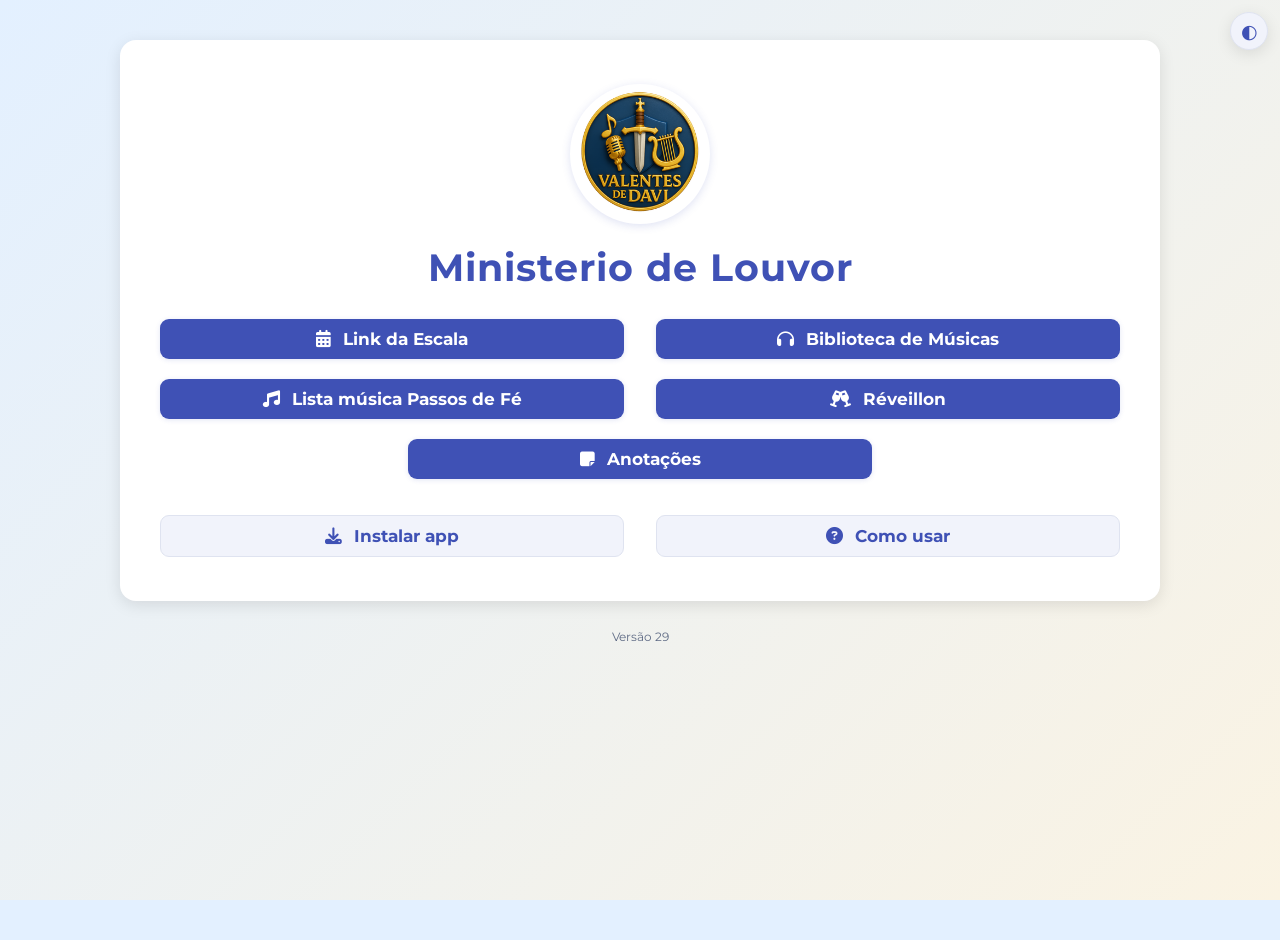
==== commit dfefa8b1: "Inicio: Instalar app e Como usar lado a lado, na ultima linha e separados dos demais. Versao 29 Co-A" ====
--- a/index.html
+++ b/index.html
@@ -426,6 +426,14 @@
       .music-list { padding: 14px 14px max(24px, env(safe-area-inset-bottom)); grid-template-columns: 1fr; gap: 12px; }
       .music-link { padding: 13px 0; font-size: 15px; }
     }
+    /* Instalar app e Como usar: lado a lado, na última linha e um pouco separados dos outros */
+    .rodape { display: flex; justify-content: center; gap: 10px; margin-top: 36px; }
+    .rodape .spreadsheet { margin-top: 0; flex: 1 1 0; min-width: 0; max-width: 200px; }
+    .rodape .spreadsheet a, .rodape .spreadsheet button { padding-left: 10px; padding-right: 10px; max-width: none; }
+    @media (min-width: 900px) {
+      .container > .rodape { grid-column: 1 / -1; gap: 32px; margin-top: 16px; }
+      .rodape .spreadsheet { flex: 0 1 calc(50% - 16px); max-width: none; }
+    }
     .versao { flex: 1 1 100%; text-align: center; margin: -12px 0 0; font-size: 12px; color: var(--muted); }
   </style>
 </head>
@@ -471,13 +479,15 @@
         </a>
       </div>
 
-      <div class="spreadsheet ultimo" id="installBox">
-        <button type="button" id="install" class="ghost"><i class="fa-solid fa-download"></i> Instalar app</button>
-      </div>
-      <div class="spreadsheet ultimo">
-        <a href="como-usar/" class="ghost">
-          <i class="fa-solid fa-circle-question"></i> Como usar
-        </a>
+      <div class="rodape">
+        <div class="spreadsheet" id="installBox">
+          <button type="button" id="install" class="ghost"><i class="fa-solid fa-download"></i> Instalar app</button>
+        </div>
+        <div class="spreadsheet">
+          <a href="como-usar/" class="ghost">
+            <i class="fa-solid fa-circle-question"></i> Como usar
+          </a>
+        </div>
       </div>
       <p class="help" id="installHelp" hidden>Para instalar: no Chrome ou Edge, abra o menu do navegador (⋮) e toque em "Instalar app" ou "Adicionar à tela inicial". No iPhone, toque em Compartilhar e depois em "Adicionar à Tela de Início".</p>
     </div>
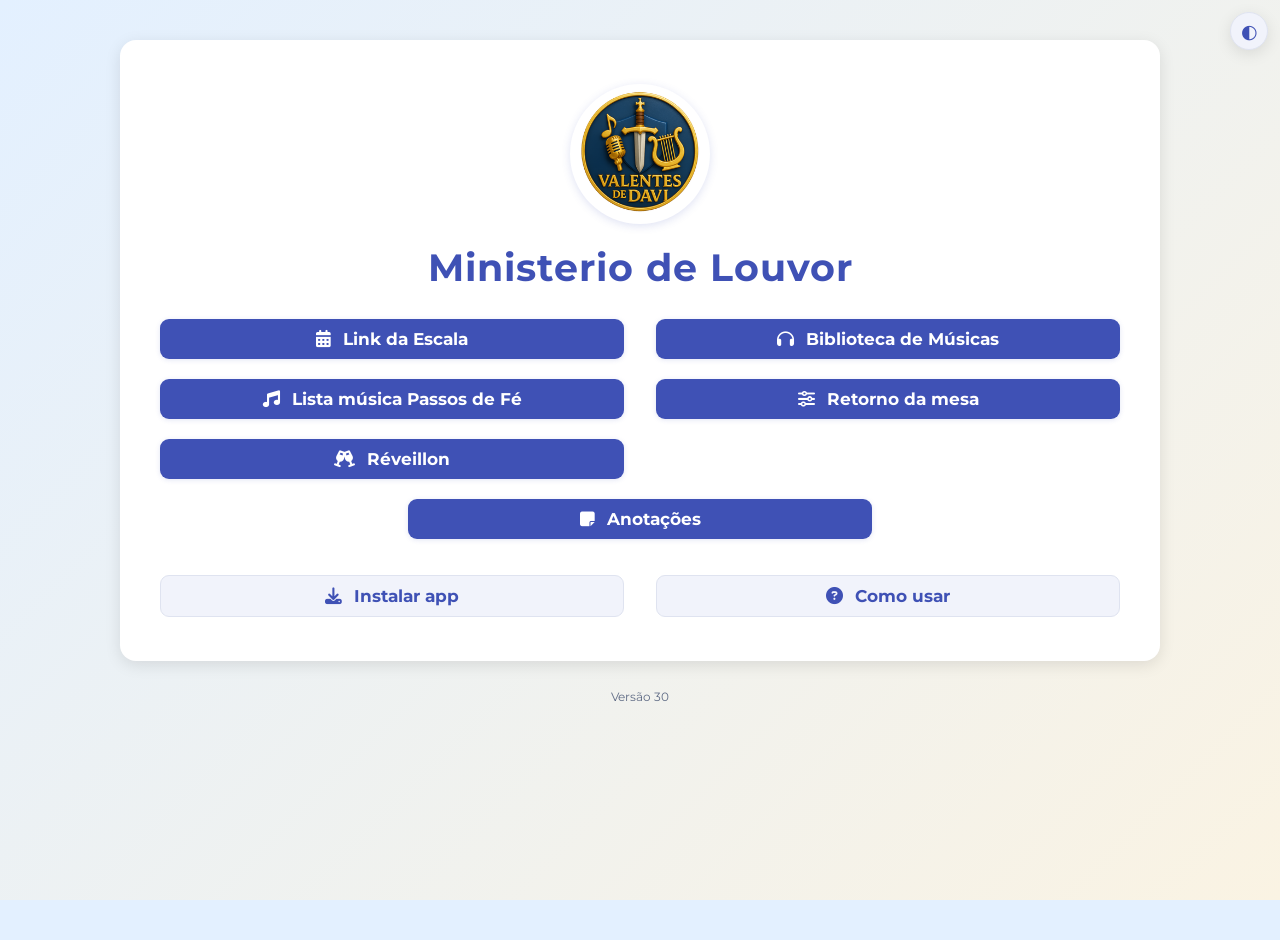
==== commit da212b99: "Retorno da mesa: botao no inicio leva os musicos ao retorno da mesa de som (app Retorno AXIOS do mas" ====
--- a/index.html
+++ b/index.html
@@ -465,6 +465,12 @@
         <button type="button" id="openMusic" aria-haspopup="dialog">
           <i class="fa-solid fa-music"></i> Lista música Passos de Fé
         </button>
+      </div>
+
+      <div class="spreadsheet">
+        <a href="retorno/">
+          <i class="fa-solid fa-sliders"></i> Retorno da mesa
+        </a>
       </div>
 
       <div class="spreadsheet">
